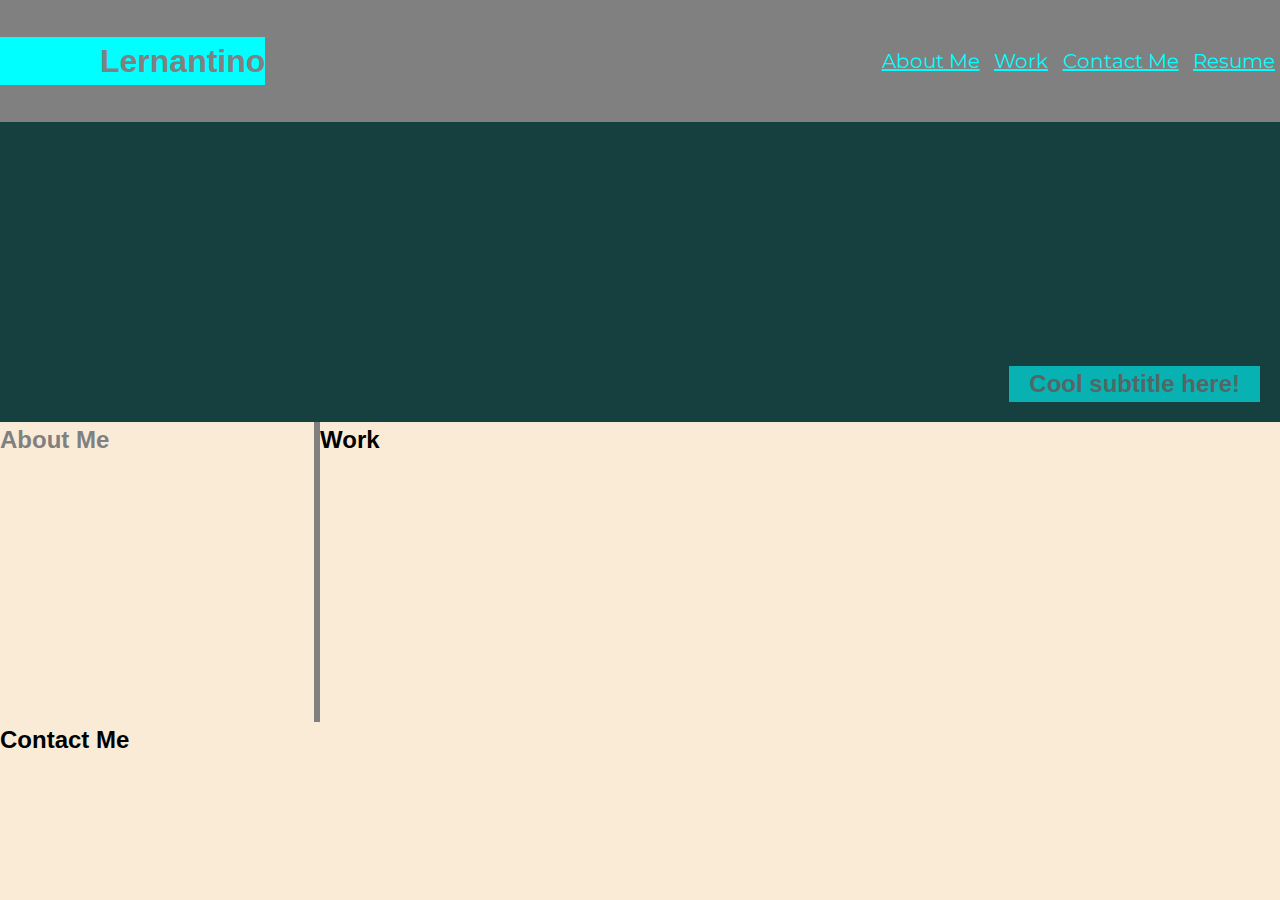
==== index.html @ 046fdfb4 "modified file structure" ====
<!DOCTYPE html>
<html lang="en-gb">

<head>
  <meta charset="UTF-8">
  <meta name="viewport" content="width=device-width, initial-scale=1.0">
  <meta http-equiv="X-UA-Compatible" content="ie=edge">
  <title>Lernantino // Web Developer</title>
  <link rel="stylesheet" href="style.css" />
</head>

<body>
  <!-- main logo / nav -->
  <header>
    <h1>Lernantino</h1>
    <nav>
      <ul class="nav">
        <li><a href="#">About Me</a></li>
        <li><a href="#">Work</a></li>
        <li><a href="#">Contact Me</a></li>
        <li><a href="#">Resume</a></li>
      </ul>
    </nav>
  </header>

  <div class="hero-color"><!-- hero banner -->
    <section class="hero-banner">
      <div>
        <h2>Cool subtitle here!</h2>
      </div>
    </section>
  </div>
 
  <main class="container">
    <!-- about me -->
    <section class="page-section" id="about">
      <h2>About Me</h2>
    </section>

    <!-- portfolio container -->
    <section class="page-section" id="work">
      <h2>Work</h2>
    </section>

    <!-- contact -->
    <section class="page-section contact" id="contact">
      <h2>Contact Me</h2>
    </section>
  </main>
</body>

</html>
---- style.css ----
@import url('https://fonts.googleapis.com/css2?family=Montserrat&display=swap');

body {
  box-sizing: border-box;
  margin: 0;
  padding: 0;
  background-color: antiquewhite;
  font-family: 'Trebuchet MS', 'Lucida Sans Unicode', 'Lucida Grande', 'Lucida Sans', Arial, sans-serif;
  line-height: 1.5;
}

li, a{
  font-family: "Montserrat", sans-serif;
  font-weight: 400;
  font-size: 20px;
  color: aqua;
}

header {
  display: flex;
  justify-content: space-between;
  align-items: center;
  padding: 30px 0px;
  background-color: grey;
}

header h1{
  cursor: pointer;
  background-color: aqua;
  padding-left: 100px;
  color: grey;
}

nav{
  list-style: none;
}

nav li{
  display: inline-block;
  padding: 0px 5px;
  background-color: transparent;
}

nav li a{
  transition: all 0.3 ease 0s;
}

nav li a:hover{
  color:#0088a9
}

.hero-banner{
  background-image: url(../images/02-hero-bg.jpg);
  background-size: cover;
  opacity: 0.6;
  height: 300px;
}

.hero-color{
  background-color: rgb(22, 63, 63);
  position: relative;
}

.hero-color h2{
  position: absolute;
  bottom: 20px;
  right: 20px;
  background-color: aqua;
  color: grey;
  padding-left: 20px;
  padding-right: 20px;
}

.container {
  display: grid;
  grid-template-columns: 25% 75%;
}

#about{
  color: grey;
  border-right: 6px solid grey;
  height: 300px;
}


h1,
h2,
h3,
h4,
h5,
h6 {
  margin: 0;
}

p {
  margin: 0;
}
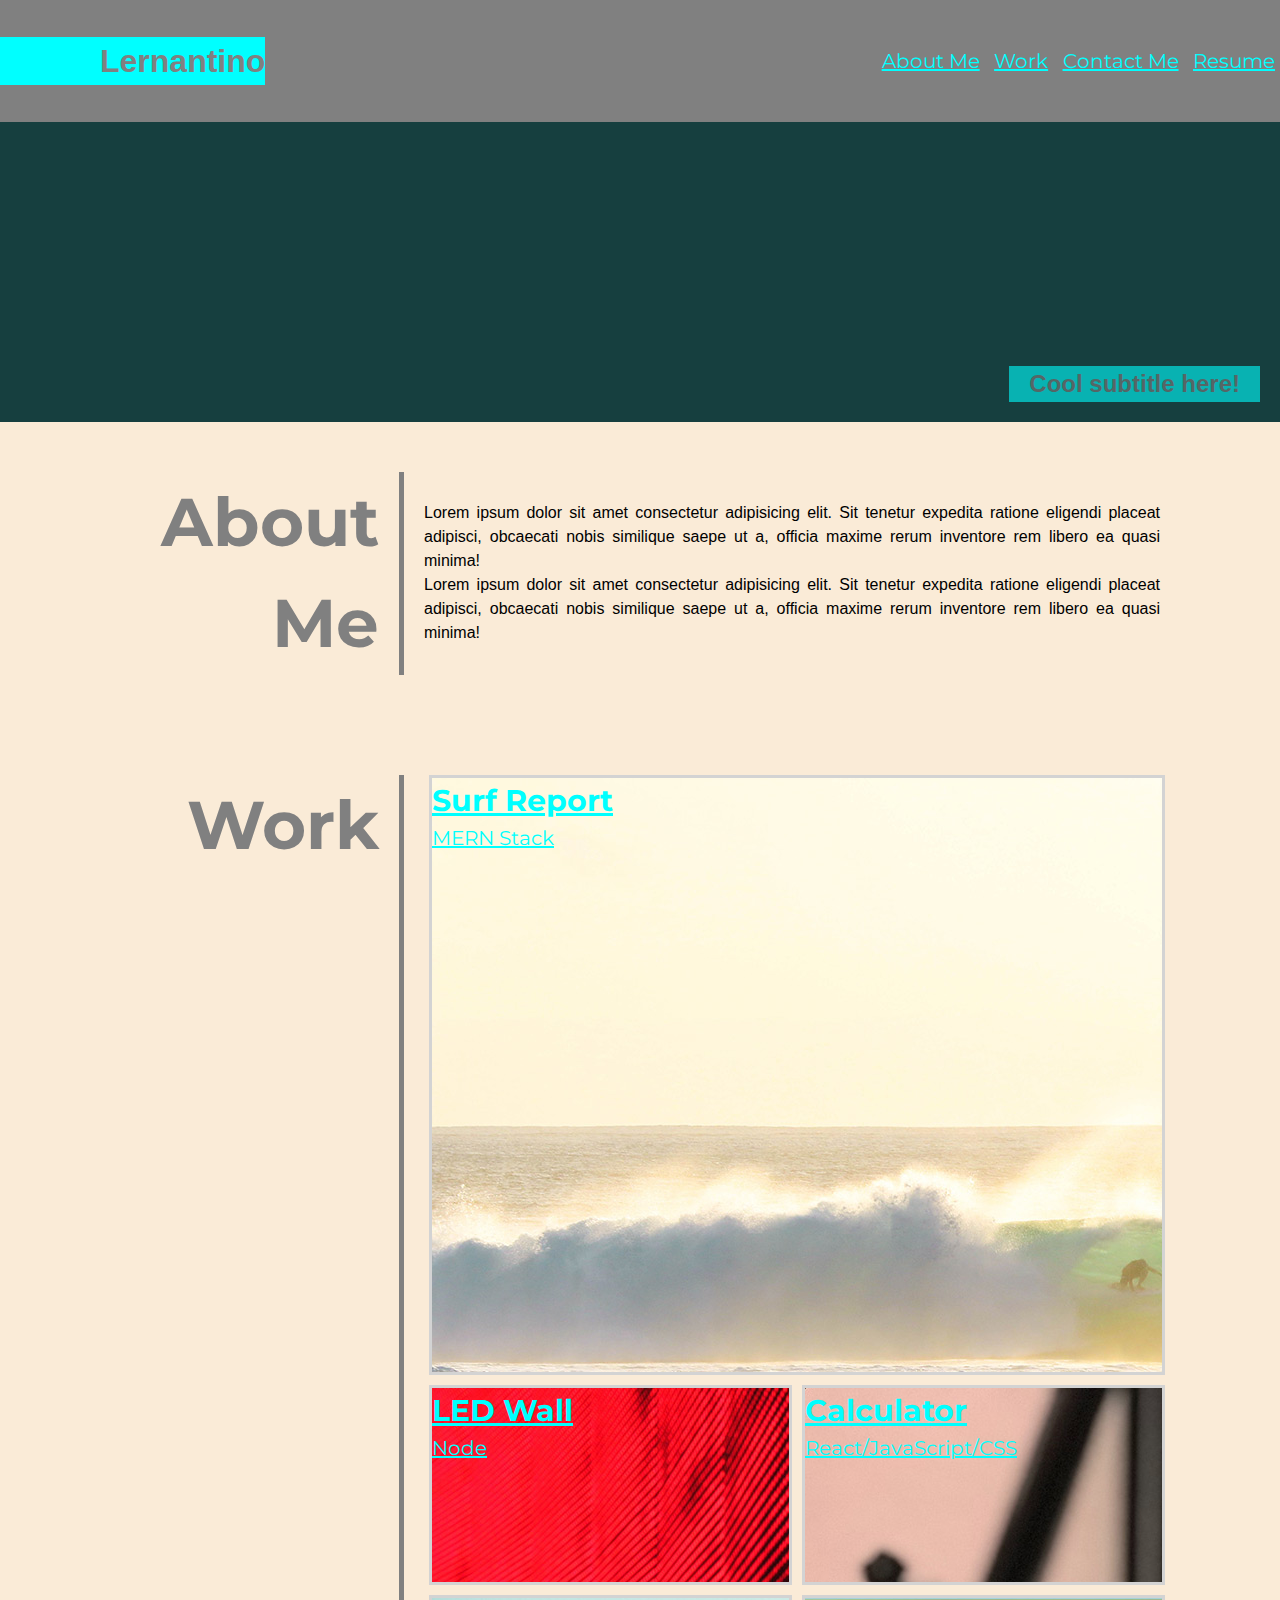
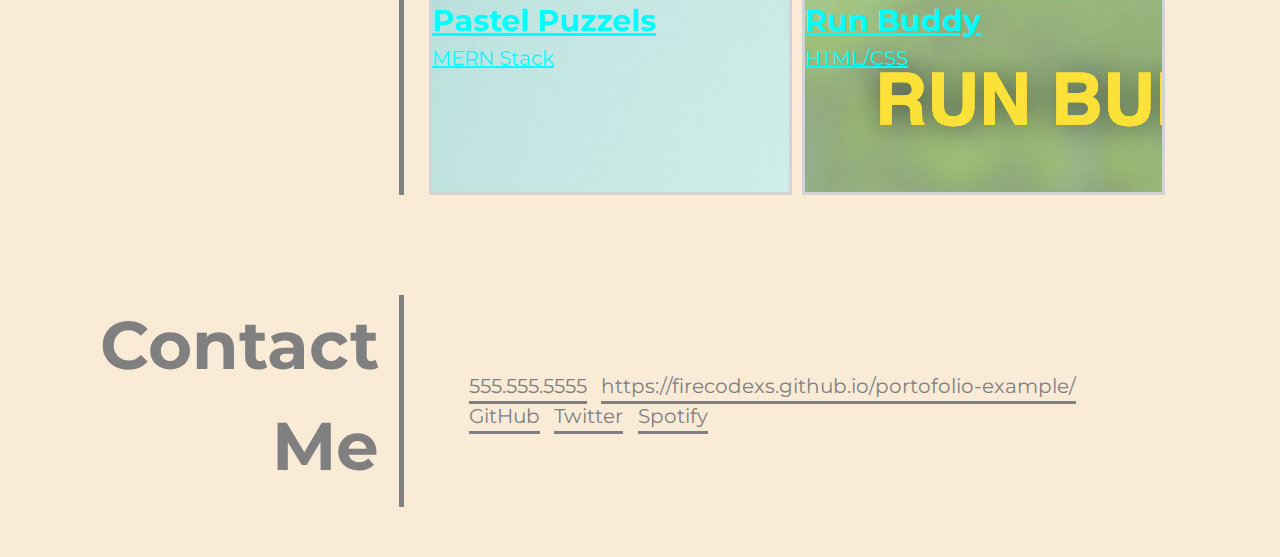
==== commit 1d378b0a: "contact me section added + 90% completion" ====
--- a/index.html
+++ b/index.html
@@ -22,31 +22,76 @@
       </ul>
     </nav>
   </header>
-
-  <div class="hero-color"><!-- hero banner -->
+  <!-- hero banner -->
+  <div class="hero-color">
     <section class="hero-banner">
       <div>
         <h2>Cool subtitle here!</h2>
       </div>
     </section>
   </div>
- 
-  <main class="container">
+<!-- grid container -->
+  <div class="grid-container">
     <!-- about me -->
     <section class="page-section" id="about">
       <h2>About Me</h2>
+    </section>
+    <section class="about-me-text">
+      <p>Lorem ipsum dolor sit amet consectetur adipisicing elit. Sit tenetur expedita ratione eligendi placeat adipisci, obcaecati nobis similique saepe ut a, officia maxime rerum inventore rem libero ea quasi minima!</p>
+      <p>Lorem ipsum dolor sit amet consectetur adipisicing elit. Sit tenetur expedita ratione eligendi placeat adipisci, obcaecati nobis similique saepe ut a, officia maxime rerum inventore rem libero ea quasi minima!</p>
     </section>
 
     <!-- portfolio container -->
     <section class="page-section" id="work">
       <h2>Work</h2>
     </section>
+    <div class="work-section">
+      <div class="areaOne">
+        <a href="#">
+          <h2>Surf Report</h2>
+          <p>MERN Stack</p>
+        </a>
+      </div>
+      <div class="areaTwo">
+        <a href="#">
+          <h2>LED Wall</h2>
+          <p>Node</p>
+      </a>
+      </div>
+      <div class="areaThree">
+        <a href="#">
+          <h2>Calculator</h2>
+          <p>React/JavaScript/CSS</p>
+        </a>
+      </div>
+      <div class="areaFour">
+        <a href="#">
+          <h2>Pastel Puzzels</h2>
+          <p>MERN Stack</p>
+        </a>
+      </div>
+      <div class="areaFive">
+        <a href="#">
+          <h2>Run Buddy</h2>
+          <p>HTML/CSS</p>
+        </a>
+      </div>
+    </div>
 
     <!-- contact -->
-    <section class="page-section contact" id="contact">
+    <section class="page-section" id="contact">
       <h2>Contact Me</h2>
     </section>
-  </main>
+    <section class="after-contact">
+      <ul class="contact-links">
+        <li><a href="#">555.555.5555</a></li>
+        <li><a href="#">https://firecodexs.github.io/portofolio-example/</a></li>
+        <li><a href="#">GitHub</a></li>
+        <li><a href="#">Twitter</a></li>
+        <li><a href="#">Spotify</a></li>
+      </ul>
+    </section>
+  </div>
 </body>
 
 </html>--- a/style.css
+++ b/style.css
@@ -9,79 +9,6 @@
   line-height: 1.5;
 }
 
-li, a{
-  font-family: "Montserrat", sans-serif;
-  font-weight: 400;
-  font-size: 20px;
-  color: aqua;
-}
-
-header {
-  display: flex;
-  justify-content: space-between;
-  align-items: center;
-  padding: 30px 0px;
-  background-color: grey;
-}
-
-header h1{
-  cursor: pointer;
-  background-color: aqua;
-  padding-left: 100px;
-  color: grey;
-}
-
-nav{
-  list-style: none;
-}
-
-nav li{
-  display: inline-block;
-  padding: 0px 5px;
-  background-color: transparent;
-}
-
-nav li a{
-  transition: all 0.3 ease 0s;
-}
-
-nav li a:hover{
-  color:#0088a9
-}
-
-.hero-banner{
-  background-image: url(../images/02-hero-bg.jpg);
-  background-size: cover;
-  opacity: 0.6;
-  height: 300px;
-}
-
-.hero-color{
-  background-color: rgb(22, 63, 63);
-  position: relative;
-}
-
-.hero-color h2{
-  position: absolute;
-  bottom: 20px;
-  right: 20px;
-  background-color: aqua;
-  color: grey;
-  padding-left: 20px;
-  padding-right: 20px;
-}
-
-.container {
-  display: grid;
-  grid-template-columns: 25% 75%;
-}
-
-#about{
-  color: grey;
-  border-right: 6px solid grey;
-  height: 300px;
-}
-
 
 h1,
 h2,
@@ -95,3 +22,200 @@
 p {
   margin: 0;
 }
+
+/* NAV BAR CSS */
+
+li, a{
+  font-family: "Montserrat", sans-serif;
+  font-weight: 400;
+  font-size: 20px;
+  color: aqua;
+}
+
+header {
+  display: flex;
+  justify-content: space-between;
+  align-items: center;
+  padding: 30px 0px;
+  background-color: grey;
+}
+
+header h1{
+  cursor: pointer;
+  background-color: aqua;
+  padding-left: 100px;
+  color: grey;
+}
+
+nav{
+  list-style: none;
+}
+
+nav li{
+  display: inline-block;
+  padding: 0px 5px;
+  background-color: transparent;
+}
+
+nav li a{
+  transition: all 0.3 ease 0s;
+}
+
+nav li a:hover{
+  color:#0088a9
+}
+
+/* MAIN BANNER CSS */
+
+.hero-banner{
+  background-image: url(./images/02-hero-bg.jpg);
+  background-size: cover;
+  opacity: 0.6;
+  height: 300px;
+}
+
+.hero-color{
+  background-color: rgb(22, 63, 63);
+  position: relative;
+}
+
+.hero-color h2{
+  position: absolute;
+  bottom: 20px;
+  right: 20px;
+  background-color: aqua;
+  color: grey;
+  padding-left: 20px;
+  padding-right: 20px;
+}
+
+/* MAIN PROTOFOLIO SECTION CSS */
+
+.grid-container {
+  display: grid;
+  grid-template-columns: 1fr 3fr;
+  grid-auto-rows: minmax(200px, auto);
+  grid-row-gap: 100px;
+  padding: 50px 100px;
+  grid-template-areas:
+  "aboutLeft aboutRight"
+  "workLeft workRight"
+  "contactLeft contactRight";
+}
+
+#about{
+  grid-area: aboutLeft;
+  padding-right: 20px;
+  color: grey;
+  border-right: 5px solid grey;
+  font-family: "Montserrat", sans-serif;
+  font-weight: 400;
+  font-size: 45px;
+  text-align: right;
+}
+
+#work{
+  grid-area: workLeft;
+  padding-right: 20px;
+  color: grey;
+  border-right: 5px solid grey;
+  font-family: "Montserrat", sans-serif;
+  font-weight: 400;
+  font-size: 45px;
+  text-align: right;
+}
+
+#contact{ 
+  grid-area: contactLeft;
+  padding-right: 20px;
+  color: grey;
+  border-right: 5px solid grey;
+  font-family: "Montserrat", sans-serif;
+  font-weight: 400;
+  font-size: 45px;
+  text-align: right;
+}
+
+.about-me-text{
+  grid-area: aboutRight;
+  text-align: justify;
+  margin: auto;
+  padding: 20px;
+}
+
+.work-section{
+  grid-area: workRight;
+  display: grid;
+  grid-template-columns: 50% 50%;
+  grid-template-rows: 600px 200px 200px;
+  margin: 0px 25px;
+  grid-gap: 10px;
+  grid-template-areas:
+  "areaOne areaOne"
+  "areaTwo areaThree"
+  "areaFour areaFive"
+}
+
+.areaOne{
+  grid-area: areaOne;
+  background-image: url(./images/02-portfolio-4.jpg);
+  border-style: solid;
+  border-color: lightgrey;
+}
+
+.areaTwo{
+  grid-area: areaTwo;
+  background-image: url(./images/02-portfolio-1.jpg);
+  border-style: solid;
+  border-color: lightgrey;
+}
+
+.areaThree{
+  grid-area: areaThree;
+  background-image: url(./images/02-portfolio-2.jpg);
+  border-style: solid;
+  border-color: lightgrey;
+}
+
+.areaFour{
+  grid-area: areaFour;
+  background-image: url(./images/02-portfolio-3.jpg);
+  border-style: solid;
+  border-color: lightgrey;
+}
+
+.areaFive{
+  grid-area: areaFive;
+  background-image: url(./images/02-run-buddy.jpg);
+  border-style: solid;
+  border-color: lightgrey;
+}
+
+  /* CONTACT ME RIGHT SIDE CSS */
+.after-contact{
+  grid-area: contactRight;
+}
+
+  .contact-links{
+  list-style: none;
+  text-decoration: none;
+  padding: 60px;
+}
+
+.contact-links li{
+  display: inline-block;
+  padding: 0px 5px;
+}
+
+.contact-links li a{
+  position: relative;
+  text-decoration: none;
+  border-bottom: 3px solid grey;
+  padding-bottom: 3px;
+  color: grey;
+  transition: all 0.3 ease 0s;
+}
+
+.contact-links li a:hover{
+  color:#0088a9
+}
